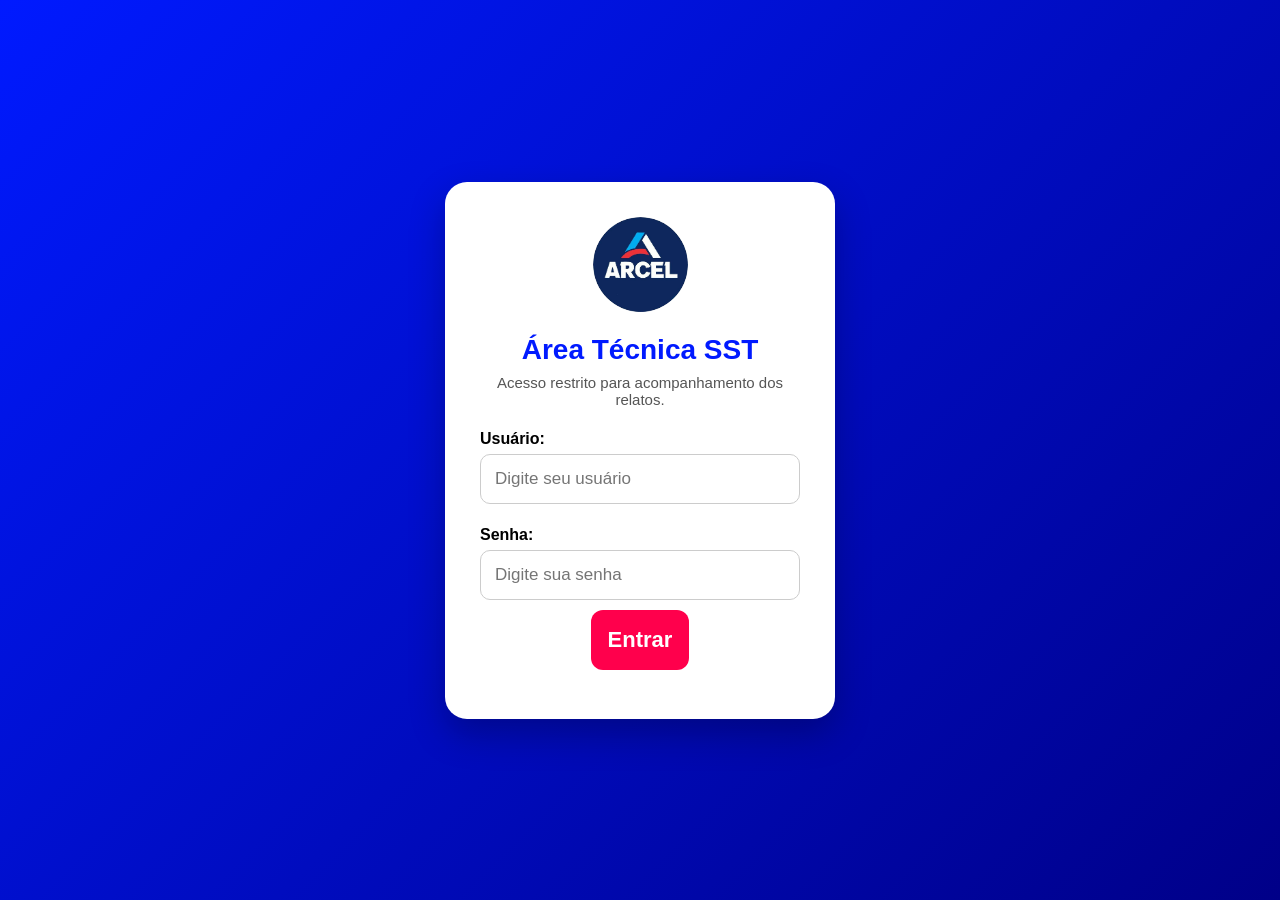
==== login.html @ f308544d "Atualização painel SST" ====
<!DOCTYPE html>
<html lang="pt-br">
<head>
<meta charset="UTF-8">
<meta name="viewport" content="width=device-width, initial-scale=1.0">
<title>Login Técnica SST</title>
<link rel="stylesheet" href="css/estilo.css">
</head>

<body class="login-page">

<div class="login-box">
<img src="img/logo-arcel.png" class="login-logo">

<h1>Área Técnica SST</h1>
<p>Acesso restrito para acompanhamento dos relatos.</p>

<label>Usuário:</label>
<input type="text" id="usuario" placeholder="Digite seu usuário">

<label>Senha:</label>
<input type="password" id="senha" placeholder="Digite sua senha">

<button onclick="entrarPainel()">Entrar</button>

<small id="erroLogin"></small>
</div>

<script>
function entrarPainel(){
const usuario = document.getElementById("usuario").value;
const senha = document.getElementById("senha").value;

if(usuario === "TSTLar" && senha === "caioz&lca"){
window.location.href = "painel.html";
}else{
document.getElementById("erroLogin").innerText = "Usuário ou senha incorretos.";
}
}
</script>

</body>
</html>
---- css/estilo.css ----
*{
margin:0;
padding:0;
box-sizing:border-box;
font-family:Arial,sans-serif;
}

body{
background:#f5f5f5;
}

header{
position:fixed;
top:0;
left:0;
width:100%;
padding:18px 45px;
display:flex;
justify-content:space-between;
align-items:center;
background:linear-gradient(90deg,#001aff,#000099);
z-index:1000;
}

.logo{
width:90px;
height:90px;
object-fit:cover;
border-radius:50%;
}

nav{
display:flex;
gap:28px;
}

nav a{
color:white;
text-decoration:none;
font-size:22px;
font-weight:bold;
}

.hero{
min-height:100vh;
background:linear-gradient(135deg,#001aff,#000088);
display:flex;
justify-content:center;
align-items:center;
text-align:center;
padding:150px 20px 60px;
color:white;
position:relative;
overflow:hidden;
}

.hero::before{
content:"";
position:absolute;
width:520px;
height:520px;
background:url("../img/logo-arcel.png") center/contain no-repeat;
opacity:0.08;
top:50%;
left:50%;
transform:translate(-50%,-50%);
border-radius:50%;
z-index:0;
pointer-events:none;
}

.hero-content{
position:relative;
z-index:5;
}

.hero-content h1{
font-size:76px;
margin-bottom:25px;
}

.hero-content p{
font-size:28px;
max-width:900px;
line-height:1.4;
}

.btn{
display:inline-block;
margin-top:35px;
background:#ff004c;
color:white;
padding:18px 38px;
border-radius:14px;
text-decoration:none;
font-size:24px;
font-weight:bold;
position:relative;
z-index:10;
}

.cards{
display:grid;
grid-template-columns:repeat(auto-fit,minmax(250px,1fr));
gap:25px;
padding:55px;
}

.card{
background:white;
padding:28px;
border-radius:18px;
box-shadow:0 5px 15px rgba(0,0,0,0.12);
}

.page-title{
padding:170px 20px 70px;
background:linear-gradient(135deg,#001aff,#000088);
color:white;
text-align:center;
}

.page-title h1{
font-size:68px;
margin-bottom:18px;
}

.page-title p{
font-size:27px;
max-width:900px;
margin:auto;
line-height:1.4;
}

.form-area{
max-width:900px;
margin:45px auto;
background:white;
padding:40px;
border-radius:20px;
box-shadow:0 5px 15px rgba(0,0,0,0.12);
}

form{
display:flex;
flex-direction:column;
gap:16px;
}

label{
font-weight:bold;
}

input,select,textarea{
width:100%;
padding:14px;
border:1px solid #ccc;
border-radius:10px;
font-size:17px;
}

textarea{
height:180px;
resize:none;
}

button{
background:#ff004c;
color:white;
border:none;
padding:17px;
border-radius:12px;
font-size:22px;
font-weight:bold;
cursor:pointer;
}

.anonimo{
display:flex;
align-items:center;
gap:10px;
}

.anonimo input{
width:auto;
}

.whatsapp{
position:fixed;
right:25px;
bottom:25px;
width:65px;
height:65px;
background:#25D366;
color:white;
border-radius:50%;
display:flex;
justify-content:center;
align-items:center;
font-size:32px;
text-decoration:none;
box-shadow:0 8px 20px rgba(0,0,0,0.3);
z-index:9999;
}

.login-page{
min-height:100vh;
background:linear-gradient(135deg,#001aff,#000088);
display:flex;
justify-content:center;
align-items:center;
padding:20px;
}

.login-box{
background:white;
width:100%;
max-width:390px;
padding:35px;
border-radius:22px;
text-align:center;
box-shadow:0 15px 35px rgba(0,0,0,0.25);
}

.login-logo{
width:95px;
height:95px;
object-fit:cover;
border-radius:50%;
margin-bottom:18px;
}

.login-box h1{
color:#001aff;
font-size:28px;
margin-bottom:8px;
}

.login-box p{
font-size:15px;
color:#555;
margin-bottom:22px;
}

.login-box label{
display:block;
text-align:left;
margin:12px 0 6px;
}

.login-box input{
margin-bottom:10px;
}

#erroLogin{
display:block;
color:#ff004c;
margin-top:14px;
font-weight:bold;
}

.painel{
max-width:1200px;
margin:auto;
padding:35px;
}

.topo{
background:linear-gradient(90deg,#001aff,#000099);
color:white;
padding:28px;
border-radius:16px;
margin-bottom:35px;
}

.relatorios{
display:grid;
grid-template-columns:repeat(auto-fit,minmax(260px,1fr));
gap:25px;
}

.relato{
background:white;
padding:25px;
border-radius:18px;
box-shadow:0 5px 15px rgba(0,0,0,0.12);
}

.relato h3{
color:#001aff;
font-size:28px;
margin-bottom:12px;
}

.status{
display:inline-block;
margin-top:15px;
padding:9px 16px;
border-radius:20px;
color:white;
font-weight:bold;
}

.pendente{
background:#f28c00;
}

.analise{
background:#0077ff;
}

.resolvido{
background:#2fad20;
}

@media(max-width:768px){
header{
position:absolute;
padding:15px;
flex-direction:column;
gap:15px;
}

.logo{
width:75px;
height:75px;
}

nav{
display:flex;
flex-wrap:wrap;
justify-content:center;
gap:12px;
}

nav a{
font-size:16px;
}

.hero{
padding:140px 18px 60px;
}

.hero::before{
width:360px;
height:360px;
opacity:0.06;
}

.hero-content h1{
font-size:42px;
line-height:1.1;
}

.hero-content p{
font-size:19px;
}

.btn{
font-size:18px;
padding:15px 24px;
}

.cards{
grid-template-columns:1fr;
padding:25px;
}

.page-title{
padding:150px 18px 55px;
}

.page-title h1{
font-size:42px;
}

.page-title p{
font-size:19px;
}

.form-area{
margin:25px 15px;
padding:25px;
}

.whatsapp{
width:58px;
height:58px;
font-size:28px;
}
}
.popup{
display:none;
position:fixed;
top:0;
left:0;
width:100%;
height:100%;
background:rgba(0,0,0,0.6);
justify-content:center;
align-items:center;
z-index:999;
}

.popup-box{
background:white;
padding:30px;
border-radius:20px;
width:350px;
text-align:center;
box-shadow:0 0 20px rgba(0,0,0,0.3);
}

.popup-box h2{
margin-bottom:15px;
color:#1e2fff;
}

.popup-box p{
margin-bottom:20px;
font-size:16px;
color:#333;
}
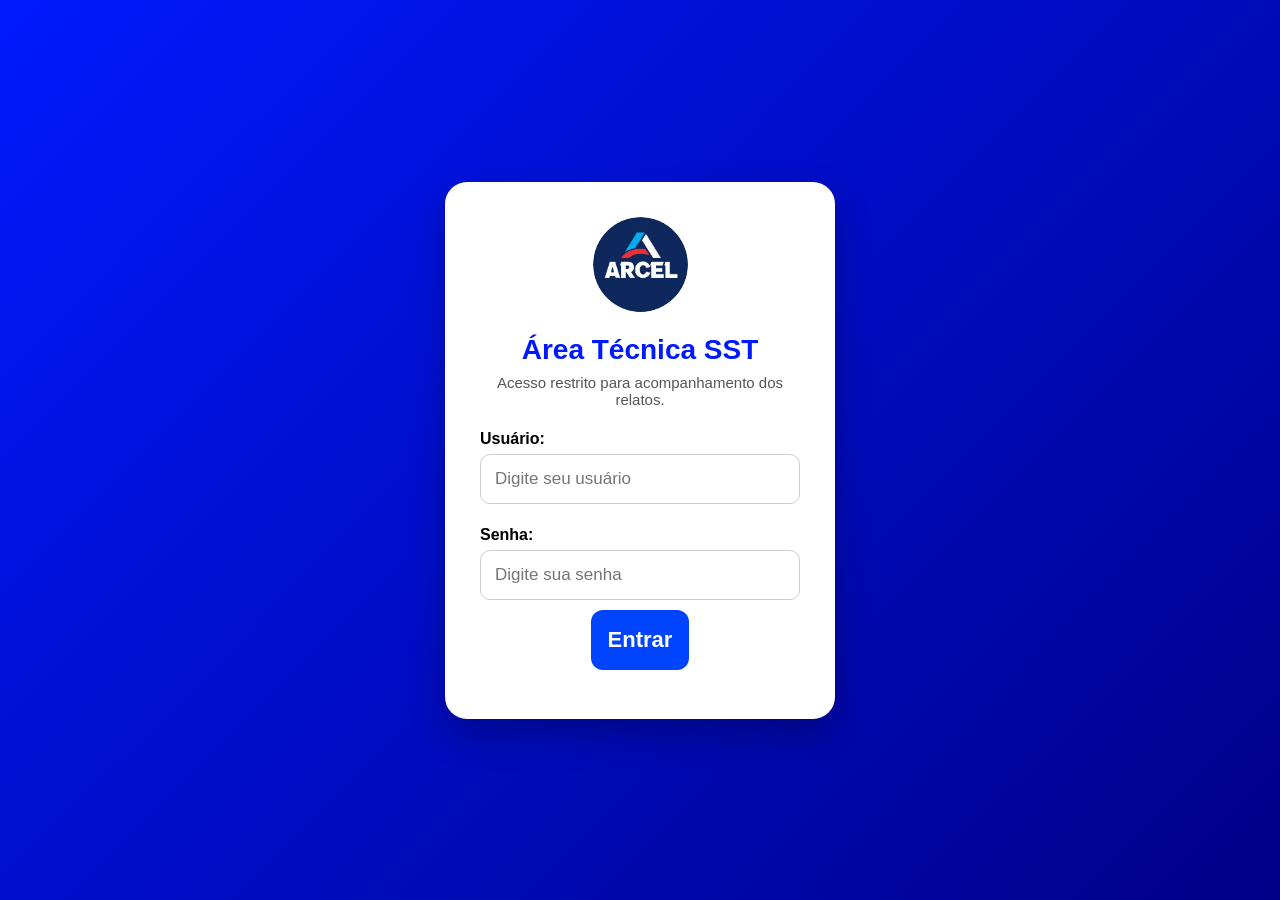
==== commit e3422023: "Botões azuis" ====
--- a/login.html
+++ b/login.html
@@ -28,8 +28,8 @@
 
 <script>
 function entrarPainel(){
-const usuario = document.getElementById("usuario").value;
-const senha = document.getElementById("senha").value;
+const usuario = document.getElementById("usuario").value.trim();
+const senha = document.getElementById("senha").value.trim();
 
 if(usuario === "TSTLar" && senha === "caioz&lca"){
 window.location.href = "painel.html";
@@ -37,6 +37,7 @@
 document.getElementById("erroLogin").innerText = "Usuário ou senha incorretos.";
 }
 }
+
 </script>
 
 </body>
--- a/css/estilo.css
+++ b/css/estilo.css
@@ -165,7 +165,7 @@
 }
 
 button{
-background:#ff004c;
+background:#0044ff;
 color:white;
 border:none;
 padding:17px;
@@ -173,6 +173,12 @@
 font-size:22px;
 font-weight:bold;
 cursor:pointer;
+transition:0.3s;
+}
+
+button:hover{
+transform:scale(1.05);
+opacity:0.9;
 }
 
 .anonimo{
